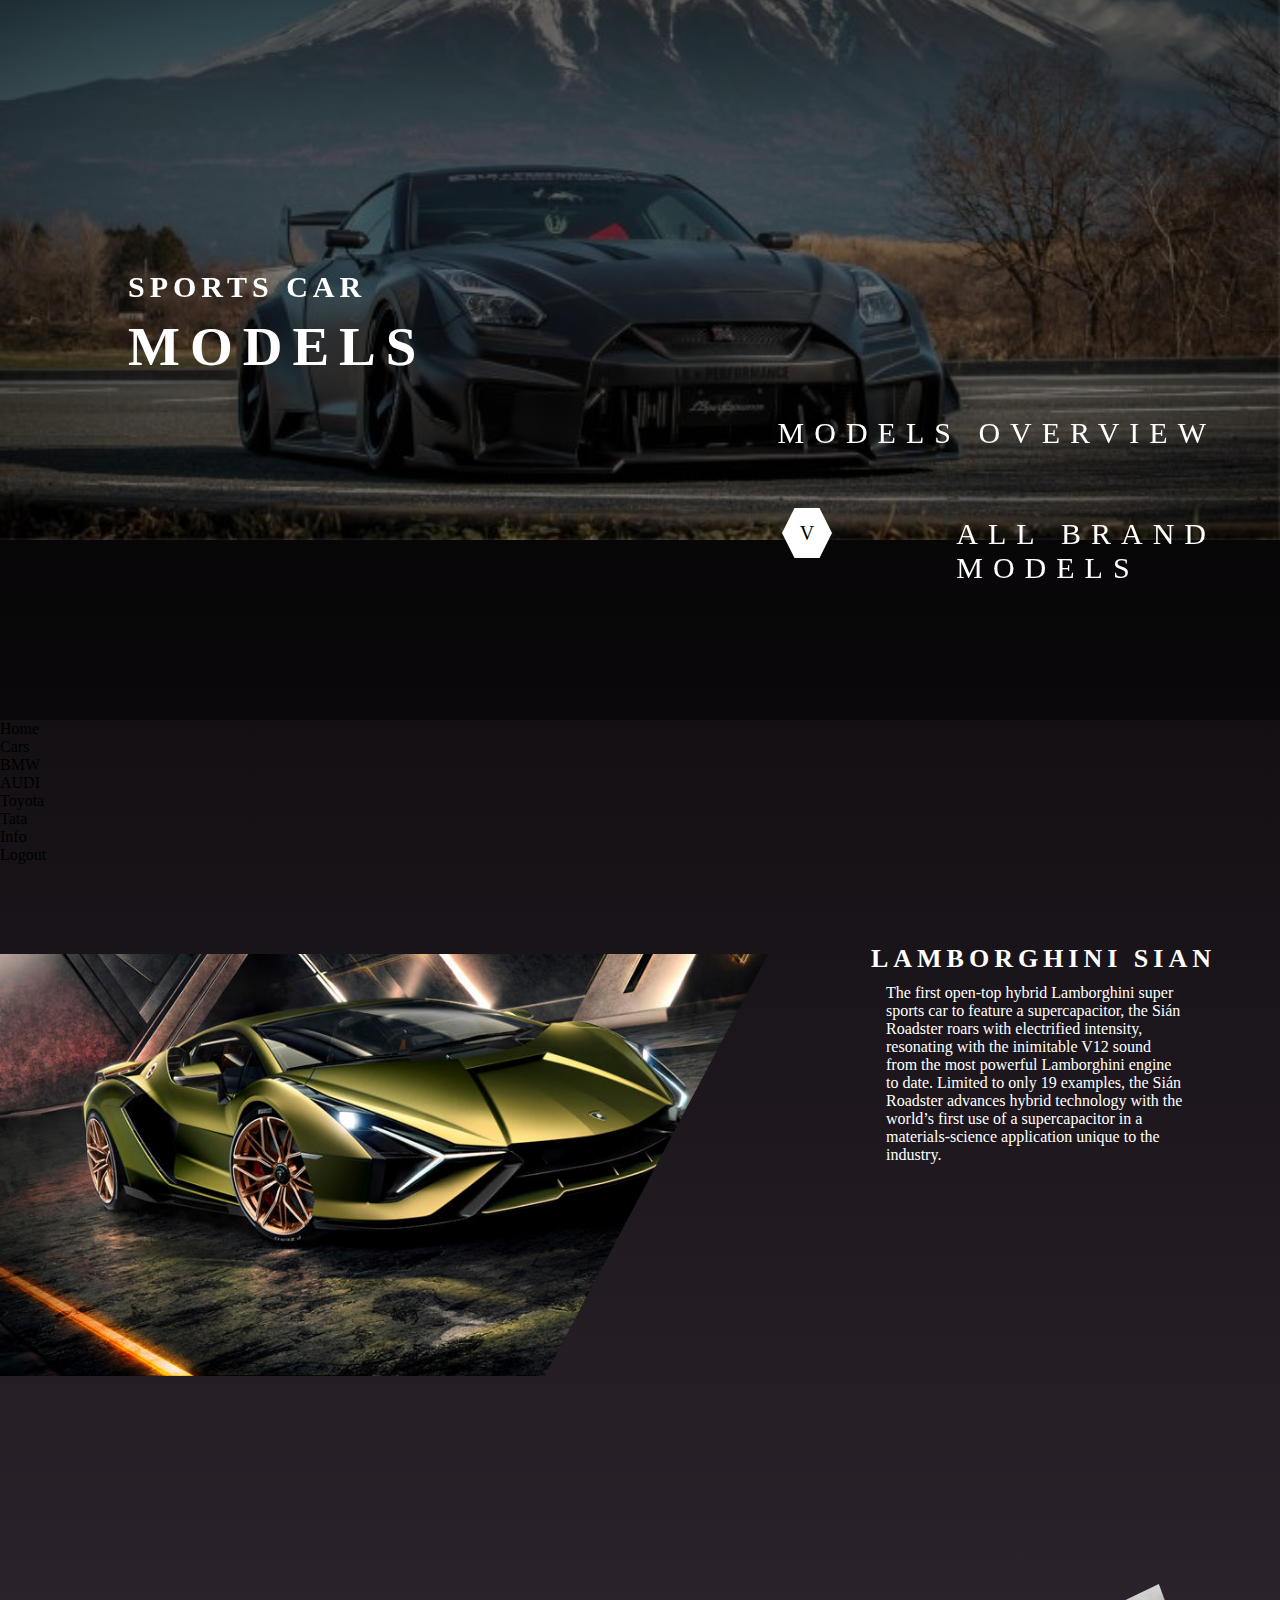
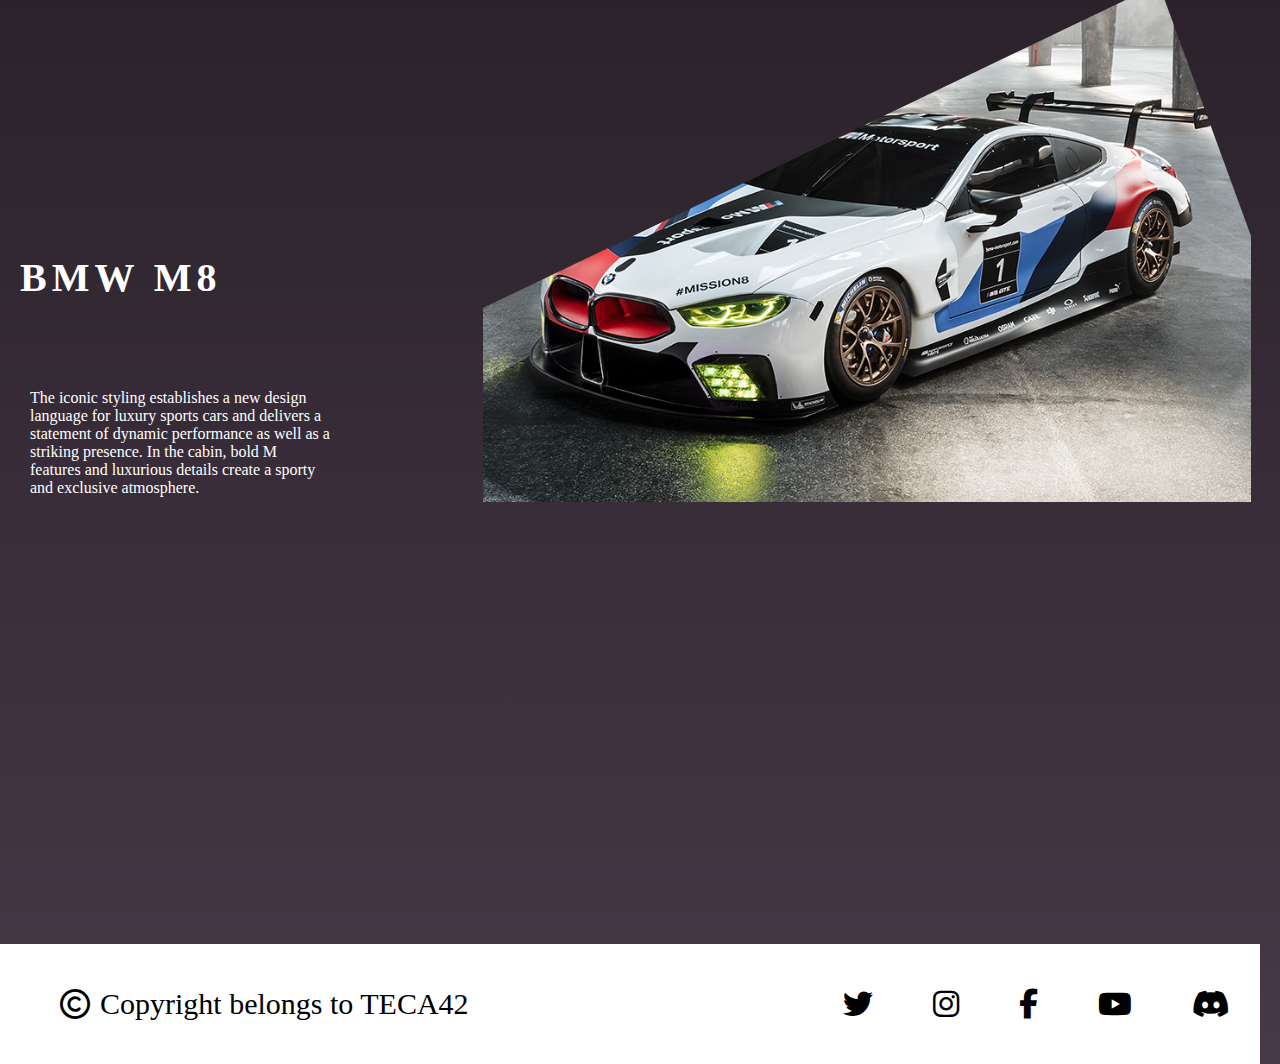
==== HTML/home.html @ c82bcf6a "Add files via upload" ====
<!DOCTYPE html>
<html>
<head>
      <title>Big-Boys-Toys</title>
      <link rel="stylesheet" href="../css/navbar.css">
      <link rel="stylesheet" href="../CSS/home.css">
      <script src="../JAVASCRIPT/home.js" defer></script>
      <link rel="stylesheet" href="https://cdnjs.cloudflare.com/ajax/libs/font-awesome/6.2.1/css/all.min.css">
</head>
<body>
    <div id="header">
        <h1 id="h1">Sports Car</h1>
        <h1 id="h2">Models</h1>
        <h1 id="h3">Models Overview</h1>
        <h1 id="h4">All Brand <br> Models</h1>
        <div id="hexagon" onmouseover="hoverhexa()" onmouseout="hoverhexaout()">
            <span id="v">V</span>
        </div>
    </div>
    <div id="navbar">
        <ul id="Mainlist">
            <li class="li">Home</li>
            <li class="li" id="hov">Cars
                <ul id="sublist">
                    <li class="sli">BMW</li>
                    <li class="sli">AUDI</li>
                    <li class="sli">Toyota</li>
                    <li class="sli">Tata</li>
                </ul>
            </li>
            <li class="li">Info</li>
            <li class="li">Logout</li>
        </ul>
    </div>
    <div id="cars">
        <div id="car1">
            <img id="car1image" src="../Asset/Image/car1.jpg">
        </div>
        <h1 id="car1heading">lamborghini sian</h1>
        <p id="car1info">
            The first open-top hybrid Lamborghini super sports car to feature a supercapacitor, the Sián Roadster roars with electrified intensity, resonating with the inimitable V12 sound from the most powerful Lamborghini engine to date. Limited to only 19 examples, the Sián Roadster advances hybrid technology with the world’s first use of a supercapacitor in a materials-science application unique to the industry.
        </p>
        <div id="car2">
            <img id="car2image" src="../Asset/Image/car2.jpg">
        </div>
        <h1 id="car2heading">bmw m8</h1>
        <p id="car2info">
            The iconic styling establishes a new design language for luxury sports cars and delivers a statement of dynamic performance as well as a striking presence. In the cabin, bold M features and luxurious details create a sporty and exclusive atmosphere.</p>
            <div id="footer">
                <i id="left" class="fa-regular fa-copyright"></i>
                <span id="lefttext">Copyright belongs to TECA42</span>
                <i class="fa-brands fa-twitter"></i>
                <i class="fa-brands fa-instagram"></i>
                <i class="fa-brands fa-facebook-f"></i>
                <i class="fa-brands fa-youtube"></i>
                <i class="fa-brands fa-discord"></i>
            </div>
        </div>
</body>
</html>
---- CSS/home.css ----
*{
    padding: 0px;
    margin: 0px;
}
#header{
width: 100%;
height: 80vh;
background-image: linear-gradient(rgba(0, 0, 0, 0.531),rgba(0, 0, 0, 0.472)),url(../Asset/Image/header.jpg);
background-repeat: no-repeat;
background-size: 100% 100vh,100%;
background-position: 0px -20vh;
position: relative;
}
#h1{
    font-size: 30px;
    color: transparent;
    text-transform: uppercase;
    letter-spacing: 5px;
    position: absolute;
    top: 30vh;
    left:-10vw;
}
#h2{
    font-size: 55px;
    color: transparent;
    text-transform: uppercase;
    letter-spacing: 10px;
    position: absolute;
    top: 35vh;
    left: -10vw;
}
#h3{
    font-size: 30px;
    color: transparent;
    text-transform: uppercase;
    letter-spacing: 10px;
    position: absolute;
    bottom: -10vh;
    right: 5vw;
    font-weight: lighter;
}
#h4{
    font-size: 30px;
    color:transparent;
    text-transform: uppercase;
    letter-spacing: 10px;
    position: absolute;
    bottom: -10vh;
    right: 5vw;
    font-weight: lighter;
}
#hexagon{
    display: flex;
    justify-content: center;
    align-items: center;
    position: absolute;
    bottom: 18vh;
    right: 35vw;
    width: 50px;
    height: 50px;
    background-color: transparent;
    clip-path: polygon(25% 0%, 75% 0%, 100% 50%, 75% 100%, 25% 100%, 0% 50%);
    transition:background-color 0.5s;
    font-size: 20px;
    cursor: pointer;
}
#v{
    color: transparent;
    transition:color 2s;
}
#hexagon:hover{
    background-color: black;
    color: white;
}
body{
    background-image: linear-gradient(black,rgb(240, 192, 240));
    background-size: 100vw 1000vh;
    background-repeat: no-repeat;
}
#cars{
    width: 95vw;
    height: 200vh;
    position: relative;
    z-index: -1;
}
#car1{
    position: absolute;
    top: 10vh;
    width: 60vw;
    height: 50vh;
    clip-path: polygon(0 0, 100% 0%, 69% 100%, 0% 100%);
}
#car1image{
    position: relative;
    right:0px;
    bottom: 90px;
    width: 60vw;
}
#car1heading{
    font-size: 26px;
    color: white;
    position: absolute;
    right: 0px;
    top: 80px;
    text-transform: uppercase;
    letter-spacing: 5px;
}
#car1info{
    color: white;
    width: 300px;
    position: absolute;
    right: 30px;
    top: 120px;
}
#car2{
    position: absolute;
    top: 80vh;
    right: -35px;
    height: 80vh;
    clip-path: polygon(88% 0, 100% 35%, 100% 100%, 0 100%, 0 45%);
}
#car2image{
    position: relative;
    right:0px;
    bottom: 0px;
    width: 60vw;
}
#car2heading{
    font-size: 40px;
    color: white;
    position: absolute;
    left: 20px;
    top: 110vh;
    text-transform: uppercase;
    letter-spacing: 5px;
}
#car2info{
    color: white;
    width: 300px;
    position: absolute;
    left: 30px;
    top: 125vh;
}
#footer{
    position: absolute;
    bottom: 0px;
    width: 98.4vw;
    height: 120px;
    background-color: white;
    display: flex;
    justify-content: end;
    align-items: center;
}
i{
    font-size: 30px;
    padding: 30px;
}
#left{
    position: absolute;
    left: 30px;
}
#lefttext{
    position: absolute;
    left: 100px;
    font-size: 30px;
}
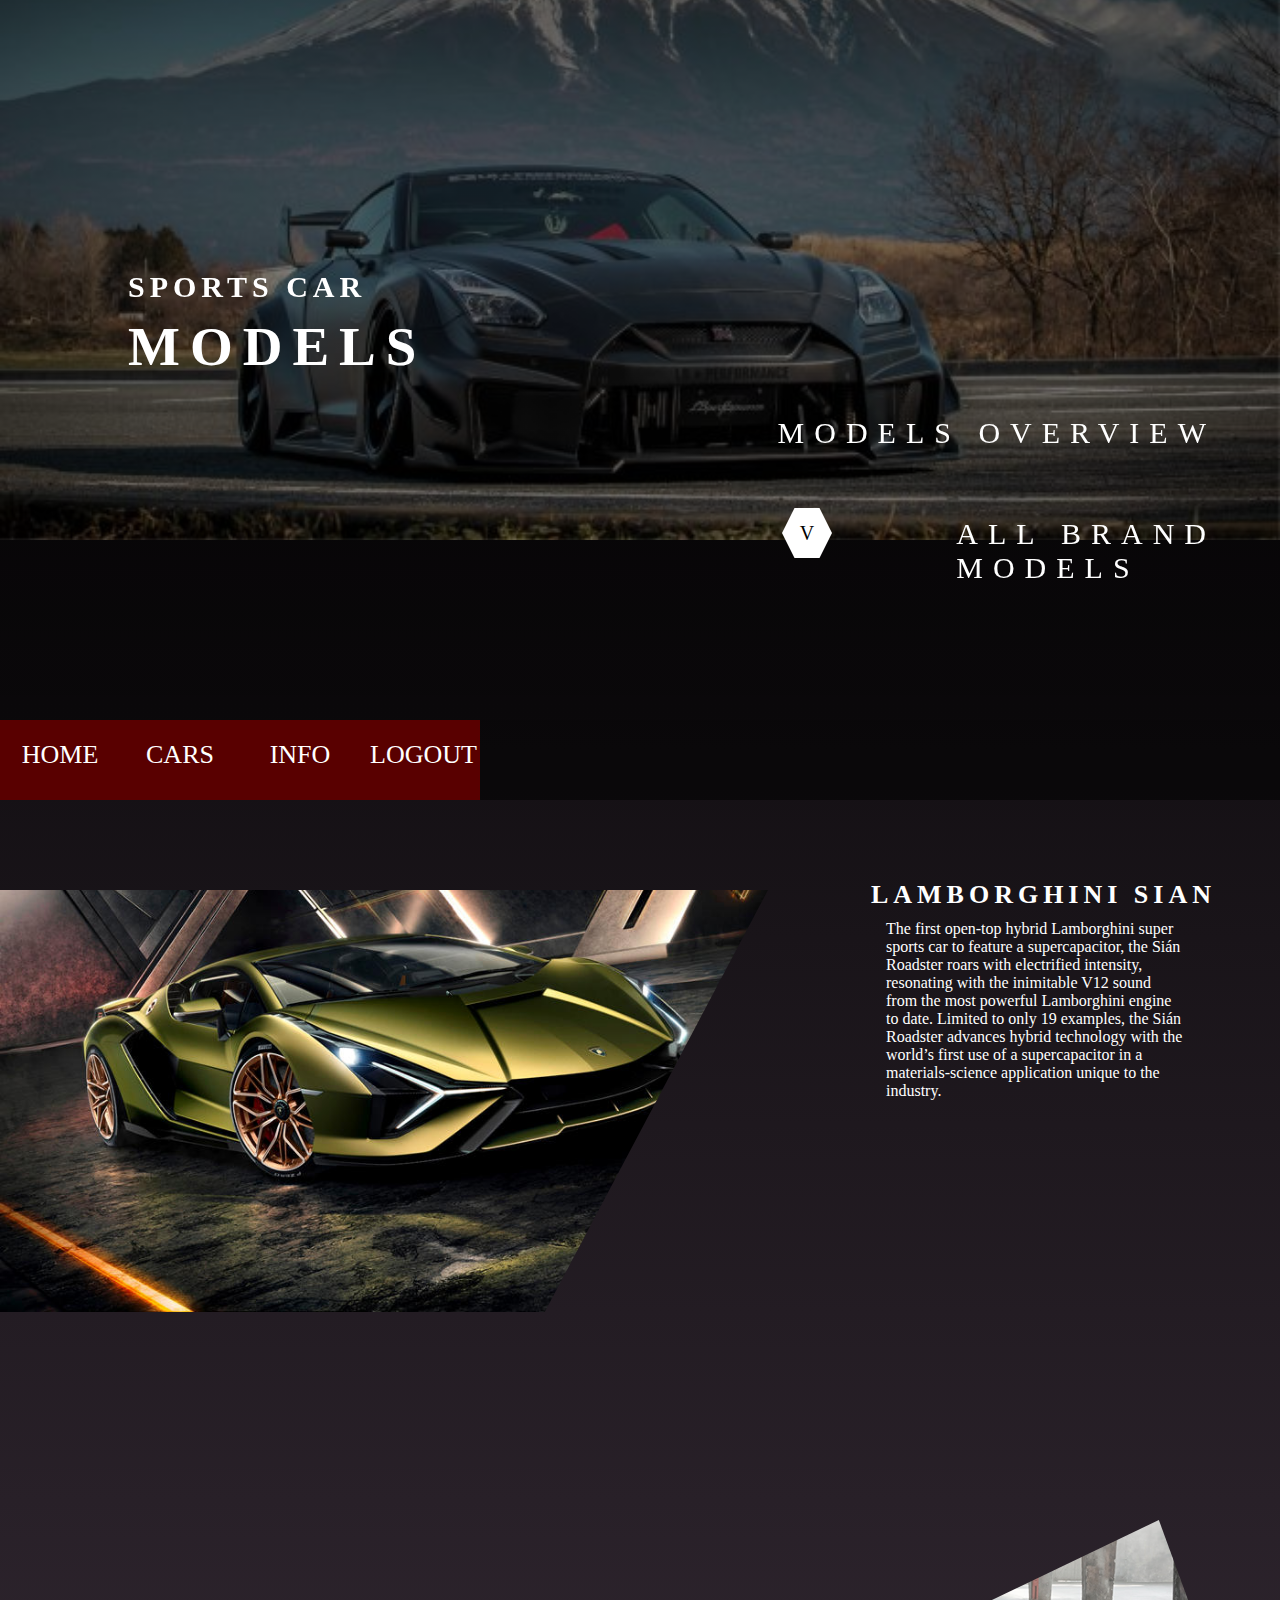
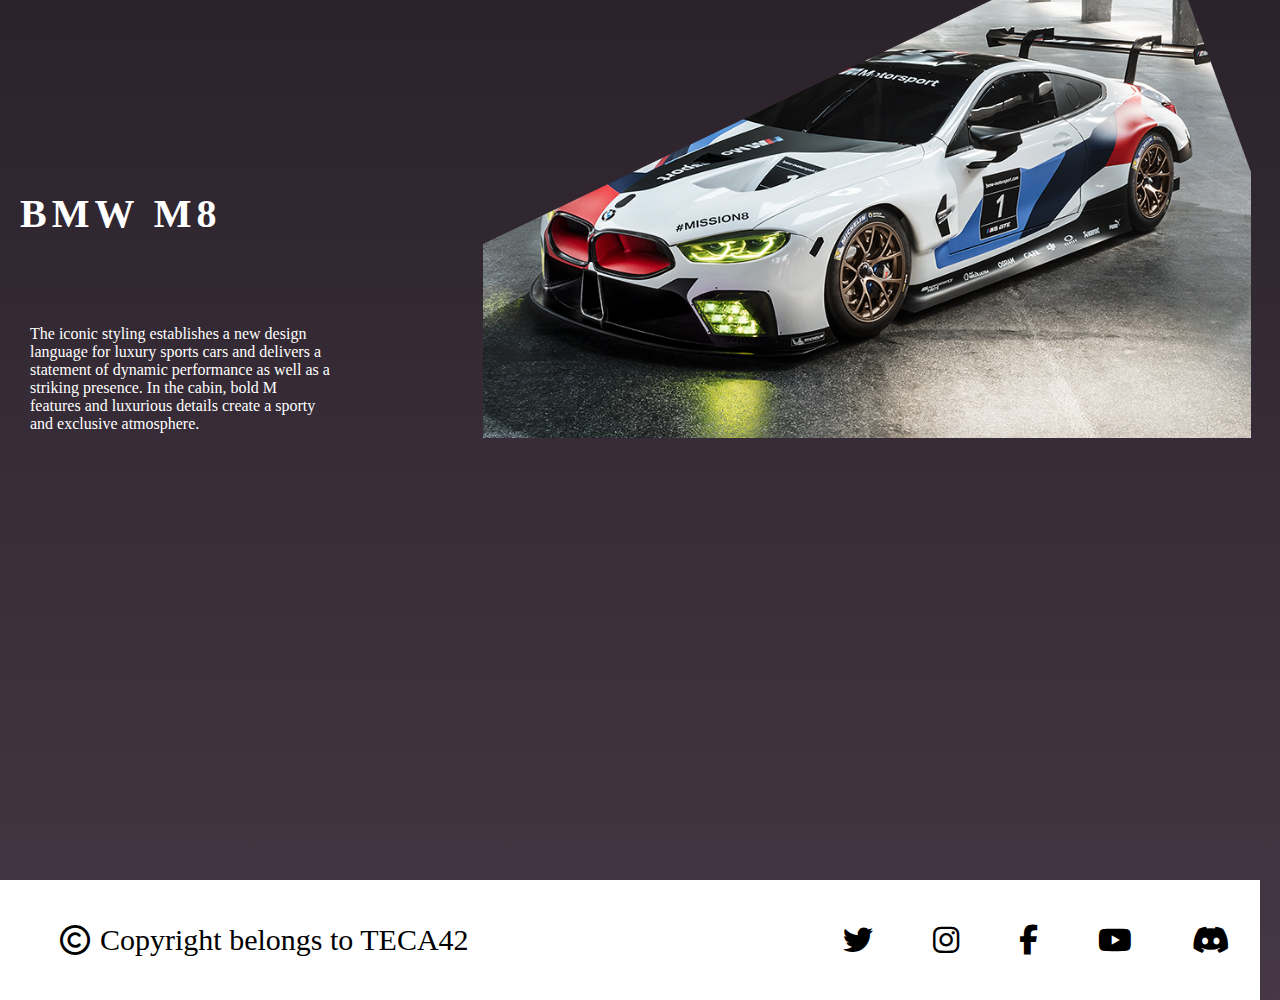
==== commit ebba8a6c: "Update home.html" ====
--- a/HTML/home.html
+++ b/HTML/home.html
@@ -2,7 +2,7 @@
 <html>
 <head>
       <title>Big-Boys-Toys</title>
-      <link rel="stylesheet" href="../css/navbar.css">
+      <link rel="stylesheet" href="../CSS/navbar.css">
       <link rel="stylesheet" href="../CSS/home.css">
       <script src="../JAVASCRIPT/home.js" defer></script>
       <link rel="stylesheet" href="https://cdnjs.cloudflare.com/ajax/libs/font-awesome/6.2.1/css/all.min.css">
@@ -57,4 +57,4 @@
             </div>
         </div>
 </body>
-</html>+</html>
--- a/CSS/navbar.css
+++ b/CSS/navbar.css
@@ -0,0 +1,51 @@
+*{
+    padding: 0px;
+    margin: 0px;
+}
+#navbar{
+    position: sticky;
+    top: 0px;
+    width: 100%;
+    height: 80px;
+    background-color: rgba(0,0,0, 0.5);
+}
+#Mainlist{
+    display: flex;
+}
+.li{
+    background-color: rgb(89, 0, 0);
+    color: white;
+    font-size: 26px;
+    list-style: none;
+    padding: 10px;
+    padding-top: 20px;
+    height: 50px;
+    width: 100px;
+    text-align: center;
+    text-transform: uppercase;
+
+}
+.li:hover{
+    background-color: rgb(0, 0, 20);
+}
+#sublist{
+    list-style: none;
+    display: none;
+}
+.sli{
+    background-color:rgb(89, 0, 0);
+    width: 100px;
+    padding: 10px;
+    position: relative;
+    right: 10px;
+    top: 25px;
+    text-align: left;
+    font-size:25px ;
+    text-transform: uppercase;
+}
+.sli:hover{
+    background-color:rgb(0, 0, 20) ;
+}
+#hov:hover #sublist{
+    display: block;
+}